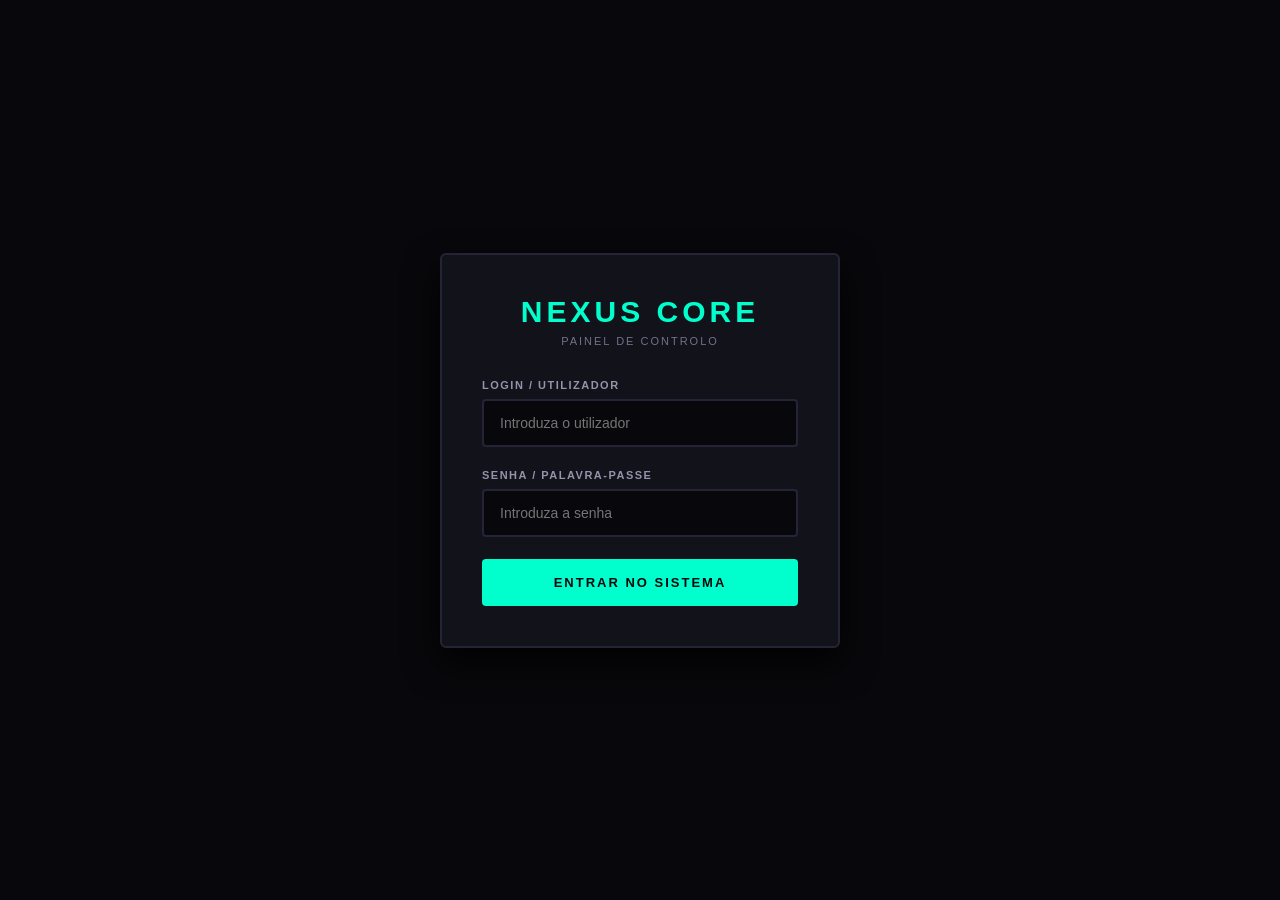
==== Atividade10_FastSite/TelaLogin/index.html @ fff53a3c "Add files via upload" ====
<!DOCTYPE html>
<html lang="pt-BR">
<head>
    <meta charset="UTF-8">
    <meta name="viewport" content="width=device-width, initial-scale=1.0">
    <title>Tela de login</title>
    <link rel="stylesheet" href="tela.css">
</head>
<body>

    <div id="loginScreen" class="login-card">
        <div class="product-name">NEXUS CORE</div>
        <div class="product-subtitle">Painel de Controlo</div>

        <div id="errorMessage" class="error-message hidden">
            ⚠️ Senha preenchida errada ou utilizador inválido!
        </div>

        <form id="loginForm" action="/login" method="POST">
    <div class="form-group">
        <label for="username">Login / Utilizador</label>
        <input type="text" id="username" name="username" class="form-control" placeholder="Introduza o utilizador" required autocomplete="username">
    </div>

    <div class="form-group">
        <label for="password">Senha / Palavra-passe</label>
        <input type="password" id="password" name="password" class="form-control" placeholder="Introduza a senha" required autocomplete="current-password">
    </div>

    <button type="submit" id="submitBtn" class="btn-submit">Entrar no Sistema</button>
        </form>
    </div>

    <div id="sessionScreen" class="fullscreen-session hidden">
        <div class="session-overlay"></div>
        
        <div class="session-content">
            <h1 class="session-title">NEXUS CORE</h1>
            <p id="sessionUser" class="session-user"></p>
        </div>

        <button id="logoutBtn" class="logout-btn">Encerrar Sessão</button>
    </div>

    <script src="tela.js"></script>
</body>
</html>
---- Atividade10_FastSite/TelaLogin/tela.css ----
* {
    box-sizing: border-box;
    margin: 0;
    padding: 0;
    font-family: 'Segoe UI', Tahoma, Geneva, Verdana, sans-serif;
}

body {
    background-color: #08080c;
    color: #ffffff;
    min-height: 100vh;
    display: flex;
    align-items: center;
    justify-content: center;
}

.hidden {
    display: none !important;
}

.login-card {
    background-color: #12121a;
    border: 2px solid #242436;
    width: 100%;
    max-width: 400px;
    padding: 40px;
    border-radius: 6px;
    box-shadow: 0 15px 35px rgba(0, 0, 0, 0.9);
}

.product-name {
    font-size: 30px;
    font-weight: 900;
    color: #00ffcc;
    text-align: center;
    text-transform: uppercase;
    letter-spacing: 4px;
    margin-bottom: 6px;
}

.product-subtitle {
    font-size: 11px;
    color: #71718a;
    text-align: center;
    margin-bottom: 32px;
    text-transform: uppercase;
    letter-spacing: 2px;
}

.form-group {
    margin-bottom: 22px;
}

.form-group label {
    display: block;
    font-size: 11px;
    font-weight: 800;
    text-transform: uppercase;
    color: #9393ab;
    margin-bottom: 8px;
    letter-spacing: 1.5px;
}

.form-control {
    width: 100%;
    padding: 14px 16px;
    background-color: #08080c;
    border: 2px solid #242436;
    color: #ffffff;
    font-size: 14px;
    border-radius: 4px;
    outline: none;
    transition: border-color 0.2s;
}

.form-control:focus {
    border-color: #00ffcc;
}

.error-message {
    background-color: #2a0810;
    border: 2px solid #ff2a5f;
    color: #ff6b8b;
    padding: 12px 14px;
    border-radius: 4px;
    font-size: 13px;
    margin-bottom: 22px;
    text-align: center;
    font-weight: 700;
    letter-spacing: 0.5px;
}

.btn-submit {
    width: 100%;
    padding: 16px;
    background-color: #00ffcc;
    color: #08080c;
    border: none;
    font-size: 13px;
    font-weight: 900;
    text-transform: uppercase;
    letter-spacing: 2px;
    border-radius: 4px;
    cursor: pointer;
    transition: background-color 0.2s, transform 0.1s;
}

.btn-submit:hover {
    background-color: #00e6b8;
}

.btn-submit:active {
    transform: scale(0.98);
}

.fullscreen-session {
    position: fixed;
    top: 0;
    left: 0;
    width: 100vw;
    height: 100vh;
    background: url('https://images.unsplash.com/photo-1618005182384-a83a8bd57fbe?q=80&w=1920&auto=format&fit=crop') no-repeat center center/cover;
    display: flex;
    flex-direction: column;
    justify-content: space-between;
    padding: 50px;
    z-index: 100;
}

.session-overlay {
    position: absolute;
    inset: 0;
    background: rgba(8, 8, 12, 0.55);
    z-index: 1;
}

.session-content {
    position: relative;
    z-index: 2;
}

.session-title {
    font-size: 56px;
    font-weight: 900;
    text-transform: uppercase;
    letter-spacing: 4px;
    color: #ffffff;
    text-shadow: 0 4px 20px rgba(0, 0, 0, 0.8);
}

.session-user {
    font-size: 20px;
    color: #00ffcc;
    font-weight: 700;
    margin-top: 10px;
    letter-spacing: 1px;
}

.logout-btn {
    position: relative;
    z-index: 2;
    align-self: flex-start;
    padding: 14px 32px;
    background-color: #ff2a5f;
    color: #ffffff;
    border: none;
    font-weight: 800;
    font-size: 13px;
    border-radius: 4px;
    text-transform: uppercase;
    letter-spacing: 2px;
    cursor: pointer;
    box-shadow: 0 4px 20px rgba(255, 42, 95, 0.5);
    transition: all 0.2s ease;
}

.logout-btn:hover {
    background-color: #e01f4f;
    transform: translateY(-2px);
}
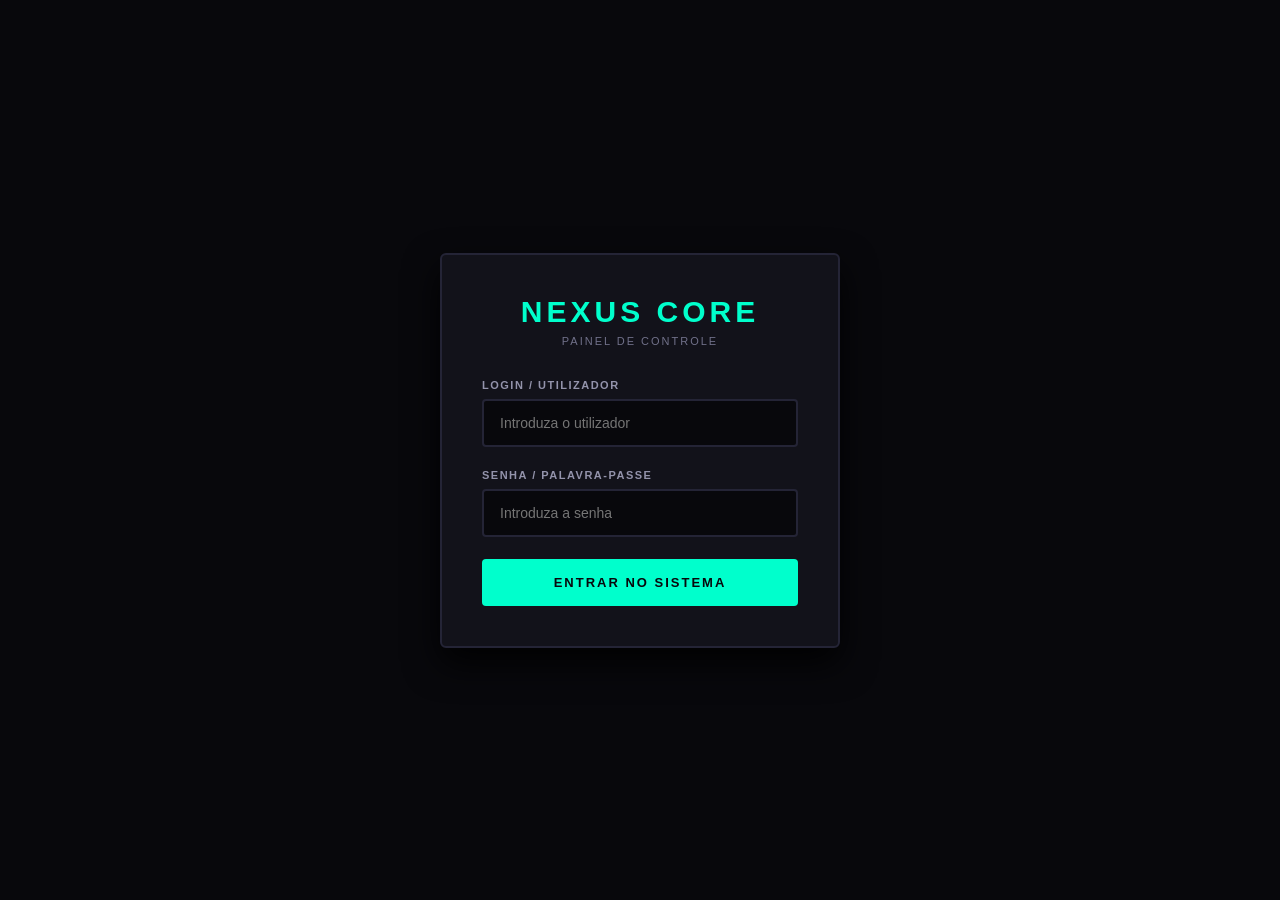
==== commit d71c8c92: "Add files via upload" ====
--- a/Atividade10_FastSite/TelaLogin/index.html
+++ b/Atividade10_FastSite/TelaLogin/index.html
@@ -10,7 +10,7 @@
 
     <div id="loginScreen" class="login-card">
         <div class="product-name">NEXUS CORE</div>
-        <div class="product-subtitle">Painel de Controlo</div>
+        <div class="product-subtitle">Painel de Controle</div>
 
         <div id="errorMessage" class="error-message hidden">
             ⚠️ Senha preenchida errada ou utilizador inválido!
@@ -35,7 +35,7 @@
         <div class="session-overlay"></div>
         
         <div class="session-content">
-            <h1 class="session-title">NEXUS CORE</h1>
+            <h1 class="session-title">GUSTAVO CONSOLAÇÃO DOS SANTOS SILVA</h1>
             <p id="sessionUser" class="session-user"></p>
         </div>
 
